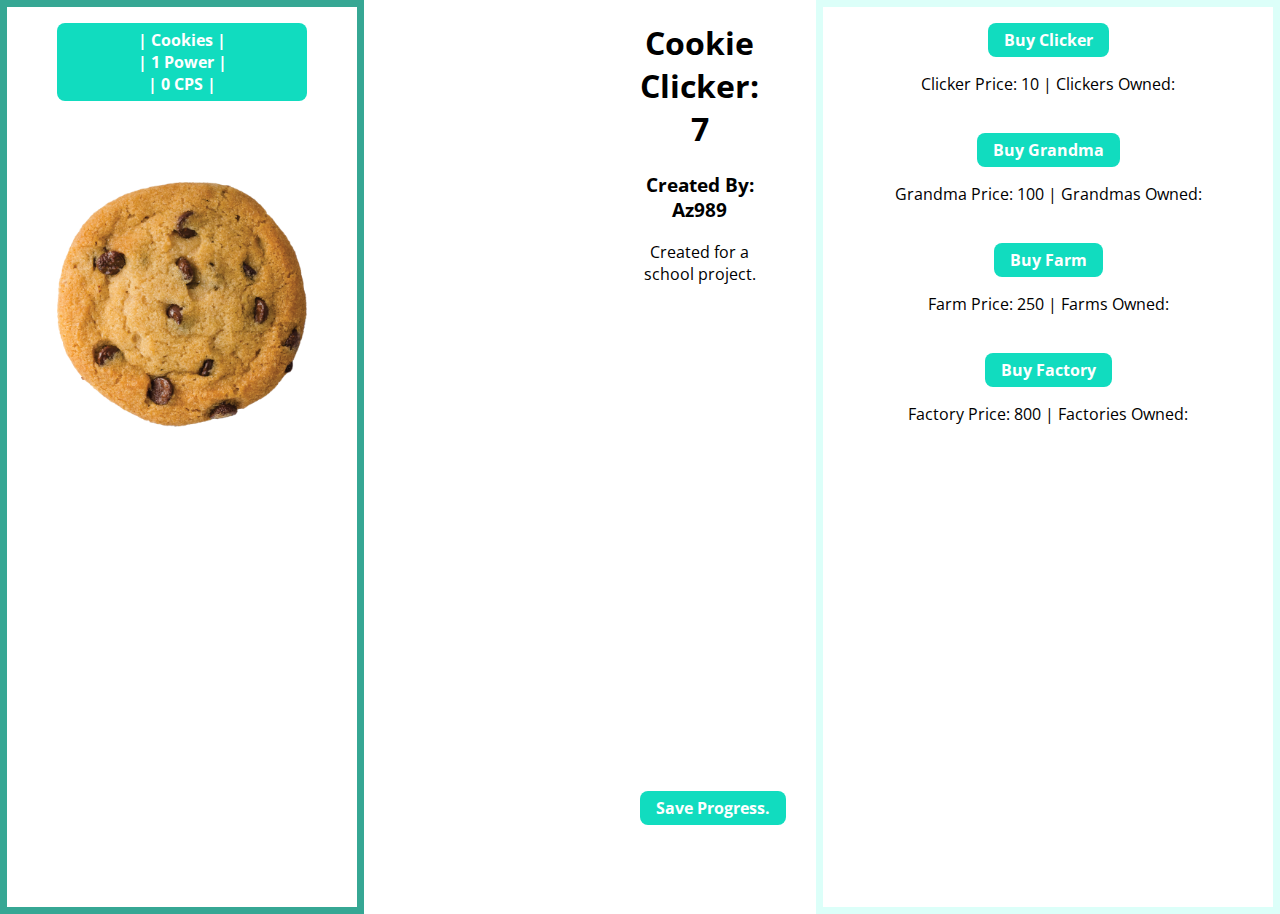
==== index.html @ 11f5f6b4 "secrets" ====
<!DOCTYPE html>
<html>
  <head>
    <meta charset="utf-8">
    <title>Cookie Clicker: 7</title>
    <link href="main.css" rel="stylesheet" type="text/css" >
    <meta name="viewport" content="height=device-height, initial-scale=1" >
    <meta name="keywords" content="cookies, clicking, seven, idle, game, project, fun" >
    <link rel="icon" type="image/png" href="images/favicon.png">
  </head>
  <body onload="load()">

    <button class="save" type="button" onclick = "manualSave()">Save Progress.</button>

    <article class="credits">
      <header class="credits">
        <h1>Cookie Clicker: 7</h1>
        <h3>Created By: Az989</h3>
        <p>Created for a school project.</p>
      </header>
    </article>

    <article class="cookie">
    <p class="info" id="numbers">
      | <span id = "counter">0</span> Cookies | 
      <br>
      | <span id ="clickPower">1</span> Power |
      <br>
      | <span id ="cpsCount">0</span> CPS |
    </p>
    <img src = "images/cookie.png" class = "animation-target" id = "cookie" style = "width: 250px"  onclick = "increment()" />
    </article>

    <article class="helpers">
    <p>
    <button type="button" onclick = "buyClicker()">Buy Clicker</button>
    <p>Clicker Price: <span id= "clickerCost">10</span> | Clickers Owned: <span id= "clickers">0</span></p>
    <br>
    <button type="button" onclick = "buyGrandma()">Buy Grandma</button>
    <p>Grandma Price: <span id= "grandmaCost">100</span> | Grandmas Owned: <span id= "grandmas">0</span></p>
    <br>
    <button type="button" onclick = "buyFarm()">Buy Farm</button>
    <p>Farm Price: <span id= "farmCost">250</span> | Farms Owned: <span id= "farms">0</span></p>
    </p>
    <br>
    <button type="button" onclick = "buyFactory()">Buy Factory</button>
    <p>Factory Price: <span id= "factoryCost">800</span> | Factories Owned: <span id= "factories">0</span></p>
    </p>
    </article>
<!-- 
    <article class="upgrades">
    <p>
    <button type="button" onclick = "buyUpgrade()">Upgrade Mouse</button>
    <p>Upgrade Price: <span id= "upgradePrice">1,000</span></p>
    </article> -->

  </body>
  <script src="scripts/main.js"></script> <!--main code-->
  <script src="scripts/helper.js"></script> <!--code for helpers--> 
  <script src="scripts/upgrade.js"></script> <!--code for mouse upgrade-->
  <script src="scripts/save.js"></script> <!--code for saving your progress-->
  <script src="scripts/secret.js"></script> <!--code for secrets-->
  <noscript>
    Looks like your browser can't run this game... cry about it
  </noscript>
</html>
---- main.css ----
/* stop looking in here */

@import url('https://fonts.googleapis.com/css2?family=Open+Sans&display=swap');

button {
    font-family: 'Open Sans', sans-serif;
    background-color: #11DCBF;
    border-radius: 8px;
    border: none;
    color: white;
    padding: 6px 16px;
    text-align: center;
    text-decoration: none;
    display: inline-block;
    font-size: 16px;
    font-weight: bold;
    transition-duration: 0.2s;
}

button:hover {
    font-family: 'Open Sans', sans-serif;
    background-color: #14b8aa;
    border-radius: 8px;
    border: none;
    color: white;
    padding: 6px 16px;
    text-align: center;
    text-decoration: none;
    display: inline-block;
    font-size: 16px;
    font-weight: bold;
}

.save {
    position: absolute;
    left: 50%;
    bottom: 75px;
 }

.cookie {
    font-family: 'Open Sans', sans-serif;
    position: absolute;
    left: 0px;
    top: 0px;
    width: 1000;
    border: 7px solid #36a794;
    height: 100%;
    padding: 0px 50px;
}

.credits {
    font-family: 'Open Sans', sans-serif;
    position:absolute;
    left: 50%;
    top: 0;
    text-align: center;
}

.info {
    font-family: 'Open Sans', sans-serif;
    position: absolute;
    top: 15;
    text-align: center;
    background-color: #11DCBF;
    border-radius: 8px;
    width: 250px;
    border: none;
    color: white;
    padding: 6px 0px;
    text-decoration: none;
    display: inline-block;
    font-size: 16px;
    font-weight: bold;
}

.helpers {
    font-family: 'Open Sans', sans-serif;
    position: absolute;
    right: 0px;
    top: 0px;
    width: 350px;
    text-align: center;
    height: 100%;
    border: 7px solid #dcfff9;
    padding: 0px 50px;
}

.animation-target {
    animation: animation 1500ms linear both;
    position:relative;
    top: 175px;
}

@keyframes animation { 
    0% { transform: matrix3d(1.125, 0, 0, 0, 0, 1.125, 0, 0, 0, 0, 1, 0, 0, 0, 0, 1); }
    4% { transform: matrix3d(1.071, 0, 0, 0, 0, 1.071, 0, 0, 0, 0, 1, 0, 0, 0, 0, 1); }
    7.91% { transform: matrix3d(1.014, 0, 0, 0, 0, 1.014, 0, 0, 0, 0, 1, 0, 0, 0, 0, 1); }
    11.91% { transform: matrix3d(0.976, 0, 0, 0, 0, 0.976, 0, 0, 0, 0, 1, 0, 0, 0, 0, 1); }
    15.82% { transform: matrix3d(0.966, 0, 0, 0, 0, 0.966, 0, 0, 0, 0, 1, 0, 0, 0, 0, 1); }
    20.42% { transform: matrix3d(0.975, 0, 0, 0, 0, 0.975, 0, 0, 0, 0, 1, 0, 0, 0, 0, 1); }
    24.92% { transform: matrix3d(0.993, 0, 0, 0, 0, 0.993, 0, 0, 0, 0, 1, 0, 0, 0, 0, 1); }
    29.53% { transform: matrix3d(1.005, 0, 0, 0, 0, 1.005, 0, 0, 0, 0, 1, 0, 0, 0, 0, 1); }
    34.03% { transform: matrix3d(1.009, 0, 0, 0, 0, 1.009, 0, 0, 0, 0, 1, 0, 0, 0, 0, 1); }
    43.14% { transform: matrix3d(1.002, 0, 0, 0, 0, 1.002, 0, 0, 0, 0, 1, 0, 0, 0, 0, 1); }
    52.15% { transform: matrix3d(0.998, 0, 0, 0, 0, 0.998, 0, 0, 0, 0, 1, 0, 0, 0, 0, 1); }
    70.37% { transform: matrix3d(1.001, 0, 0, 0, 0, 1.001, 0, 0, 0, 0, 1, 0, 0, 0, 0, 1); }
    88.59% { transform: matrix3d(1, 0, 0, 0, 0, 1, 0, 0, 0, 0, 1, 0, 0, 0, 0, 1); }
    100% { transform: matrix3d(1, 0, 0, 0, 0, 1, 0, 0, 0, 0, 1, 0, 0, 0, 0, 1); } 
}
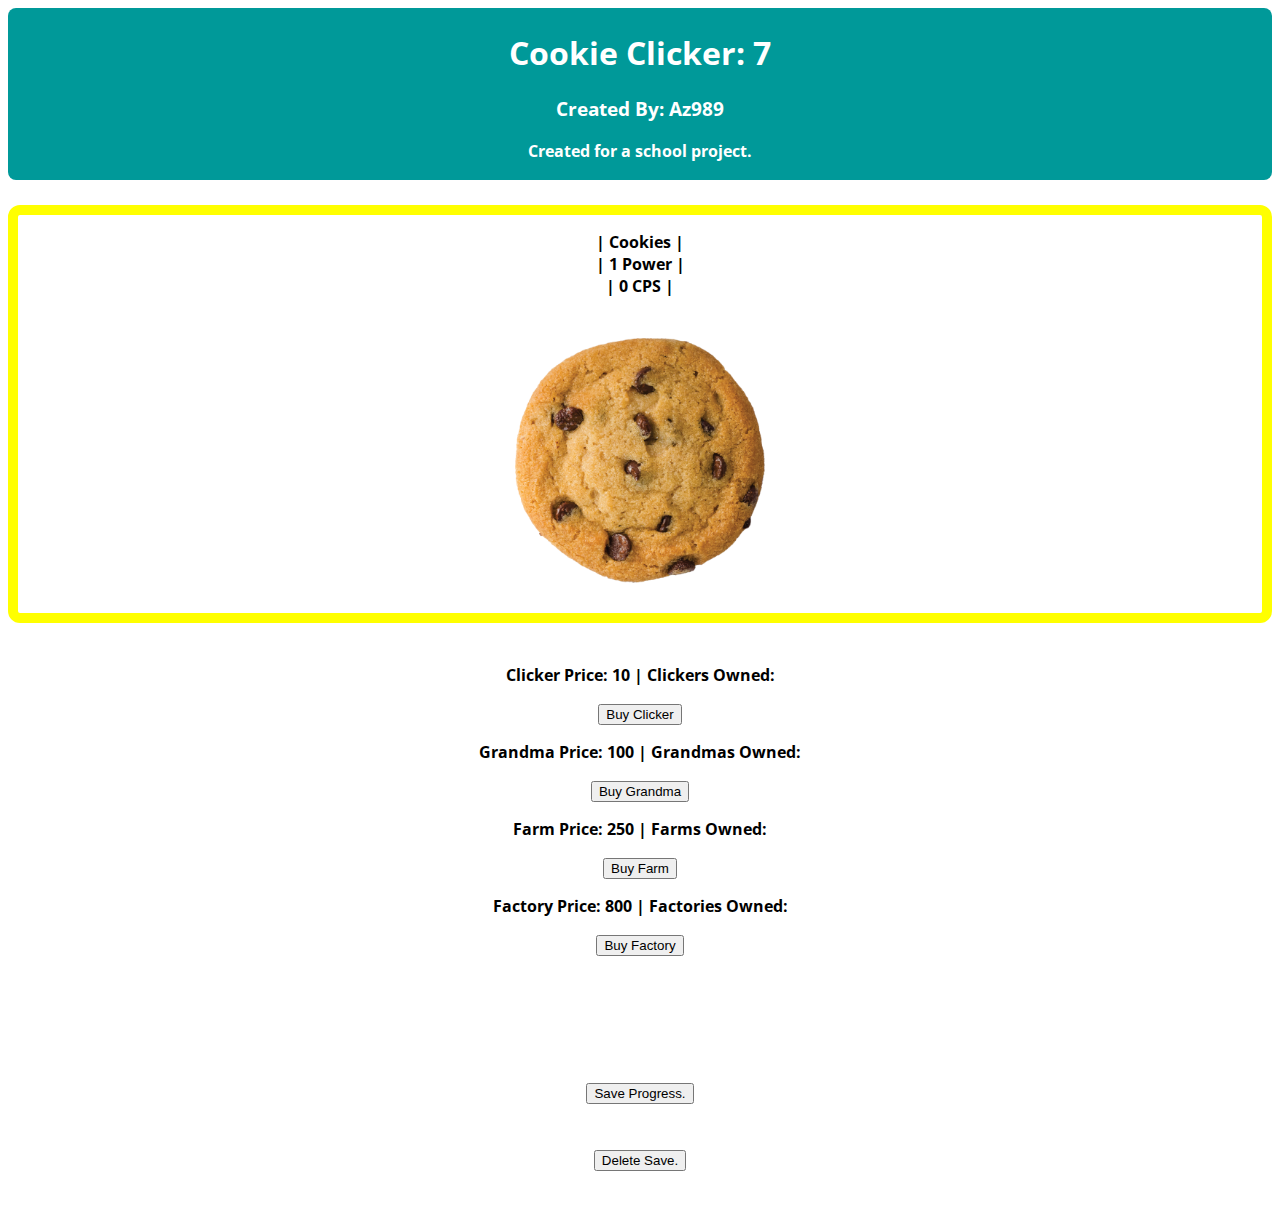
==== commit 7f6ced45: "begun redoing css, added save deletion" ====
--- a/index.html
+++ b/index.html
@@ -10,10 +10,8 @@
   </head>
   <body onload="load()">
 
-    <button class="save" type="button" onclick = "manualSave()">Save Progress.</button>
-
     <article class="credits">
-      <header class="credits">
+      <header>
         <h1>Cookie Clicker: 7</h1>
         <h3>Created By: Az989</h3>
         <p>Created for a school project.</p>
@@ -31,22 +29,33 @@
     <img src = "images/cookie.png" class = "animation-target" id = "cookie" style = "width: 250px"  onclick = "increment()" />
     </article>
 
-    <article class="helpers">
-    <p>
+    <article class="helpers" id="helpers">
+
+    <p>Clicker Price: <span id= "clickerCost">10</span> | Clickers Owned: <span id= "clickers">0</span></p>
     <button type="button" onclick = "buyClicker()">Buy Clicker</button>
-    <p>Clicker Price: <span id= "clickerCost">10</span> | Clickers Owned: <span id= "clickers">0</span></p>
+    <br>  
+
+    <p>Grandma Price: <span id= "grandmaCost">100</span> | Grandmas Owned: <span id= "grandmas">0</span></p>
+    <button type="button" onclick = "buyGrandma()">Buy Grandma</button>
+    
+
+    <p>Farm Price: <span id= "farmCost">250</span> | Farms Owned: <span id= "farms">0</span></p>
+    <button type="button" onclick = "buyFarm()">Buy Farm</button>
     <br>
-    <button type="button" onclick = "buyGrandma()">Buy Grandma</button>
-    <p>Grandma Price: <span id= "grandmaCost">100</span> | Grandmas Owned: <span id= "grandmas">0</span></p>
+
+    <p>Factory Price: <span id= "factoryCost">800</span> | Factories Owned: <span id= "factories">0</span></p>
+    <button type="button" onclick = "buyFactory()">Buy Factory</button>
     <br>
-    <button type="button" onclick = "buyFarm()">Buy Farm</button>
-    <p>Farm Price: <span id= "farmCost">250</span> | Farms Owned: <span id= "farms">0</span></p>
-    </p>
+    </article>
+
+    <article class="save">
+    <button type="button" onclick = "manualSave()">Save Progress.</button>
     <br>
-    <button type="button" onclick = "buyFactory()">Buy Factory</button>
-    <p>Factory Price: <span id= "factoryCost">800</span> | Factories Owned: <span id= "factories">0</span></p>
-    </p>
-    </article>
+    <br>
+    <br>
+    <button type="button" onclick = "deleteChoice()">Delete Save.</button>
+    </article>  
+    
 <!-- 
     <article class="upgrades">
     <p>
--- a/main.css
+++ b/main.css
@@ -2,93 +2,63 @@
 
 @import url('https://fonts.googleapis.com/css2?family=Open+Sans&display=swap');
 
-button {
-    font-family: 'Open Sans', sans-serif;
-    background-color: #11DCBF;
-    border-radius: 8px;
-    border: none;
-    color: white;
-    padding: 6px 16px;
-    text-align: center;
-    text-decoration: none;
-    display: inline-block;
-    font-size: 16px;
-    font-weight: bold;
-    transition-duration: 0.2s;
-}
-
-button:hover {
-    font-family: 'Open Sans', sans-serif;
-    background-color: #14b8aa;
-    border-radius: 8px;
-    border: none;
-    color: white;
-    padding: 6px 16px;
-    text-align: center;
-    text-decoration: none;
-    display: inline-block;
-    font-size: 16px;
-    font-weight: bold;
-}
-
-.save {
-    position: absolute;
-    left: 50%;
-    bottom: 75px;
- }
-
-.cookie {
-    font-family: 'Open Sans', sans-serif;
-    position: absolute;
-    left: 0px;
-    top: 0px;
-    width: 1000;
-    border: 7px solid #36a794;
-    height: 100%;
-    padding: 0px 50px;
+.animation-target {
+    animation: animation 1500ms linear both;
+    position: relative;
+    padding: 25px;
 }
 
 .credits {
     font-family: 'Open Sans', sans-serif;
-    position:absolute;
-    left: 50%;
-    top: 0;
+    font-weight: bold;
+    position: relative;
     text-align: center;
+    display: block;
+    margin-left: auto;
+    margin-right: auto;
+    width: 10;
+    background-color: #009999;
+    border-radius: 8px;
+    padding: 2px 0px;
+    color: white;
 }
 
-.info {
+.cookie {
+    position:relative;
+    top: 25px;
     font-family: 'Open Sans', sans-serif;
-    position: absolute;
-    top: 15;
+    font-weight: bold;
     text-align: center;
-    background-color: #11DCBF;
-    border-radius: 8px;
-    width: 250px;
-    border: none;
-    color: white;
-    padding: 6px 0px;
-    text-decoration: none;
-    display: inline-block;
-    font-size: 16px;
+    border: solid;
+    border-width: 10px;
+    border-color: yellow;
+    border-radius: 12px;
+}
+
+.save {
+    font-family: 'Open Sans', sans-serif;
     font-weight: bold;
+    position: relative;
+    text-align: center;
+    display: block;
+    margin-left: auto;
+    margin-right: auto;
+    width: 10;
+    top:15px;
+    padding: 60px;
 }
 
 .helpers {
     font-family: 'Open Sans', sans-serif;
-    position: absolute;
-    right: 0px;
-    top: 0px;
-    width: 350px;
+    font-weight: bold;
+    position: relative;
     text-align: center;
-    height: 100%;
-    border: 7px solid #dcfff9;
-    padding: 0px 50px;
-}
-
-.animation-target {
-    animation: animation 1500ms linear both;
-    position:relative;
-    top: 175px;
+    display: block;
+    margin-left: auto;
+    margin-right: auto;
+    width: 10;
+    bottom:0px;
+    padding: 50px;
 }
 
 @keyframes animation { 
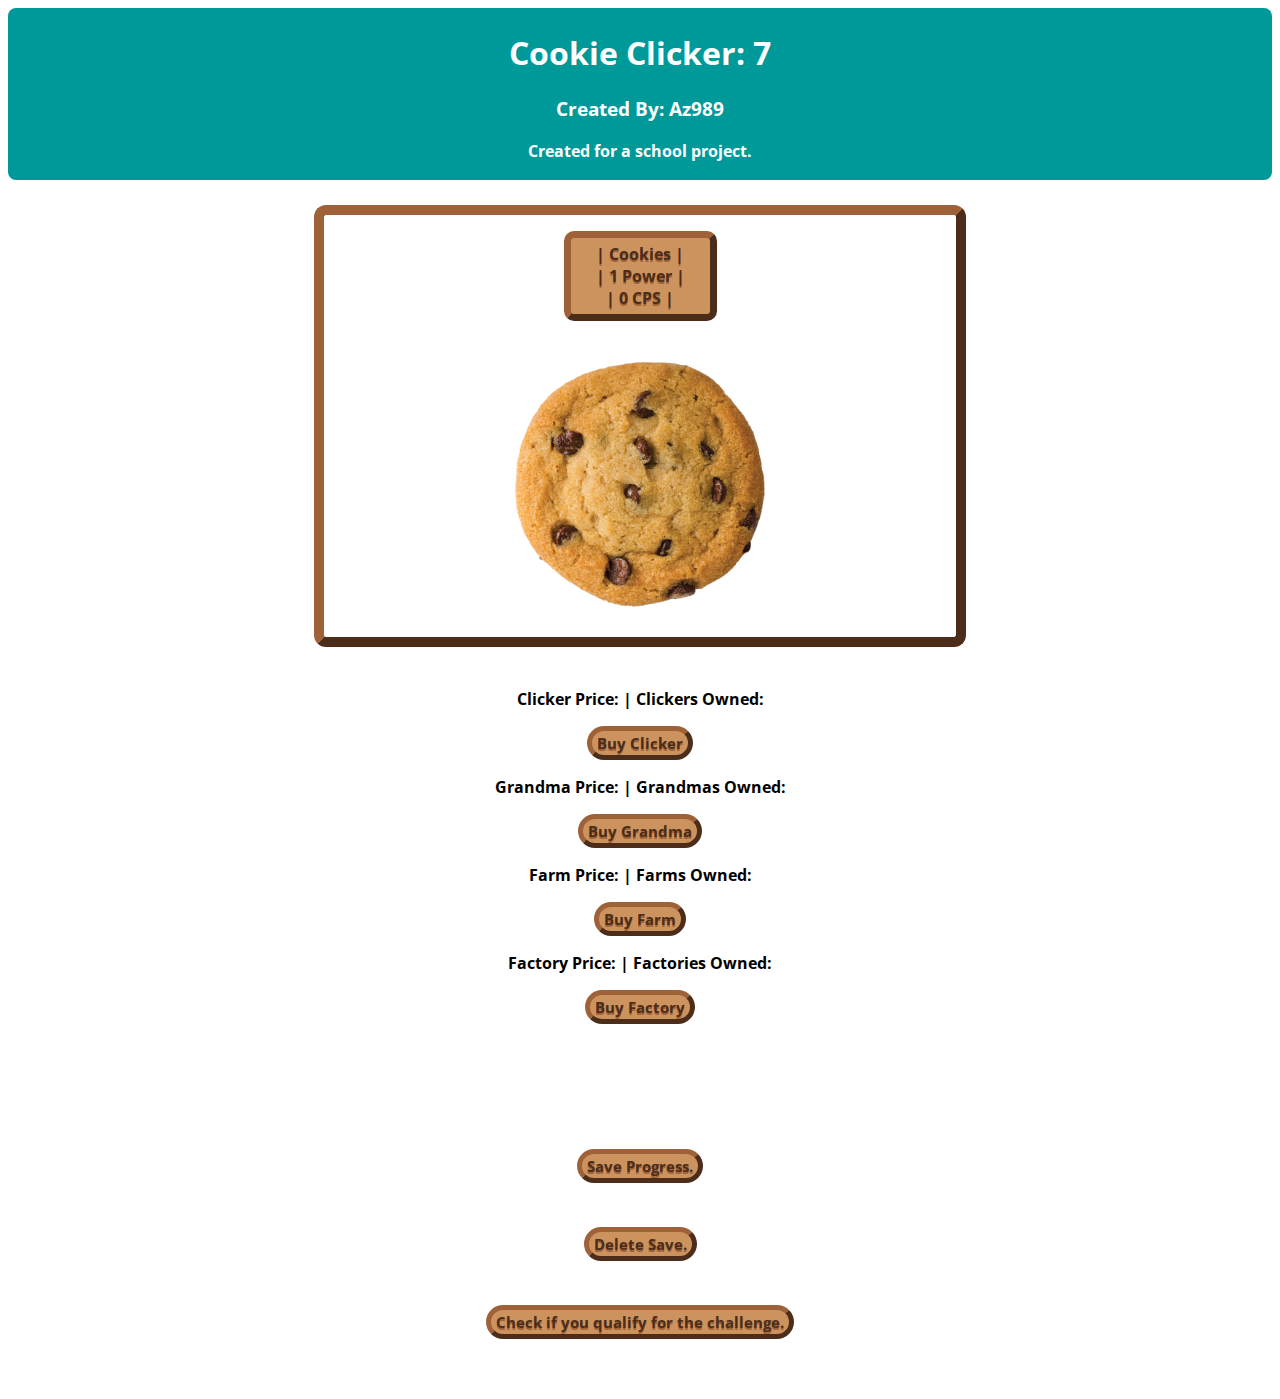
==== commit 565ec055: "100 mil chalenge and fixed price glitch" ====
--- a/index.html
+++ b/index.html
@@ -54,6 +54,10 @@
     <br>
     <br>
     <button type="button" onclick = "deleteChoice()">Delete Save.</button>
+    <br>
+    <br>
+    <br>
+    <button type="button" onclick = "qualify()">Check if you qualify for the challenge.</button>
     </article>  
     
 <!-- 
@@ -69,6 +73,7 @@
   <script src="scripts/upgrade.js"></script> <!--code for mouse upgrade-->
   <script src="scripts/save.js"></script> <!--code for saving your progress-->
   <script src="scripts/secret.js"></script> <!--code for secrets-->
+  <script src="scripts/100m.js"></script> <!--code for challenge-->
   <noscript>
     Looks like your browser can't run this game... cry about it
   </noscript>
--- a/main.css
+++ b/main.css
@@ -6,6 +6,59 @@
     animation: animation 1500ms linear both;
     position: relative;
     padding: 25px;
+}
+
+button {
+    text-align: center;
+    font-family: 'Open Sans', sans-serif;
+    font-weight: bold;
+    text-shadow: 0px 2px #9f6138; 
+    color: #4b2d1a;
+    background-color: #cc935e;
+    border: 10px solid;
+    border-radius: 25px;
+    padding: 2px 5px;
+    font-size: 15px;
+    border-color: #9f6138;
+    border-right-color: #4b2d1a;
+    border-bottom-color: #4b2d1a;
+    border-width: 5px;
+}
+
+button:hover {
+    text-align: center;
+    font-family: 'Open Sans', sans-serif;
+    font-weight: bold;
+    text-shadow: 0px 2px #9f6138; 
+    color: #4b2d1a;
+    background-color: #e4a76e;
+    border: 8px solid;
+    border-radius: 25px;
+    padding: 2px 5px;
+    font-size: 15px;
+    border-color: #9f6138;
+    border-right-color: #4b2d1a;
+    border-bottom-color: #4b2d1a;
+    border-width: 5px;
+    transition: 125ms;
+}
+
+button:active {
+    text-align: center;
+    font-family: 'Open Sans', sans-serif;
+    font-weight: bold;
+    text-shadow: 0px 2px #9f6138; 
+    color: #4b2d1a;
+    background-color: rgb(197, 139, 84);
+    border: 8px solid;
+    border-radius: 25px;
+    padding: 2px 5px;
+    font-size: 15px;
+    border-color: #9f6138;
+    border-right-color: #4b2d1a;
+    border-bottom-color: #4b2d1a;
+    border-width: 5px;
+    transition: 0ms;
 }
 
 .credits {
@@ -31,8 +84,14 @@
     text-align: center;
     border: solid;
     border-width: 10px;
-    border-color: yellow;
+    width: fit-content;
+    border-color: #9f6138;
+    border-right-color: #4b2d1a;
+    border-bottom-color: #4b2d1a;
     border-radius: 12px;
+    min-width: 50%;
+    margin-left: auto;
+    margin-right: auto;
 }
 
 .save {
@@ -59,6 +118,25 @@
     width: 10;
     bottom:0px;
     padding: 50px;
+    border-color: #9f6138;
+    border-right-color: #4b2d1a;
+    border-bottom-color: #4b2d1a;
+}
+
+.info {
+    background-color: #cc935e;
+    border-radius: 10px;
+    display: block;
+    margin-left: auto;
+    margin-right: auto;
+    width: fit-content;
+    padding: 5px 25px;
+    border: 7.5px solid;
+    border-color: #9f6138;
+    border-right-color: #4b2d1a;
+    border-bottom-color: #4b2d1a;
+    color: #4b2d1a;
+    text-shadow: 0px 2px #9f6138; 
 }
 
 @keyframes animation { 
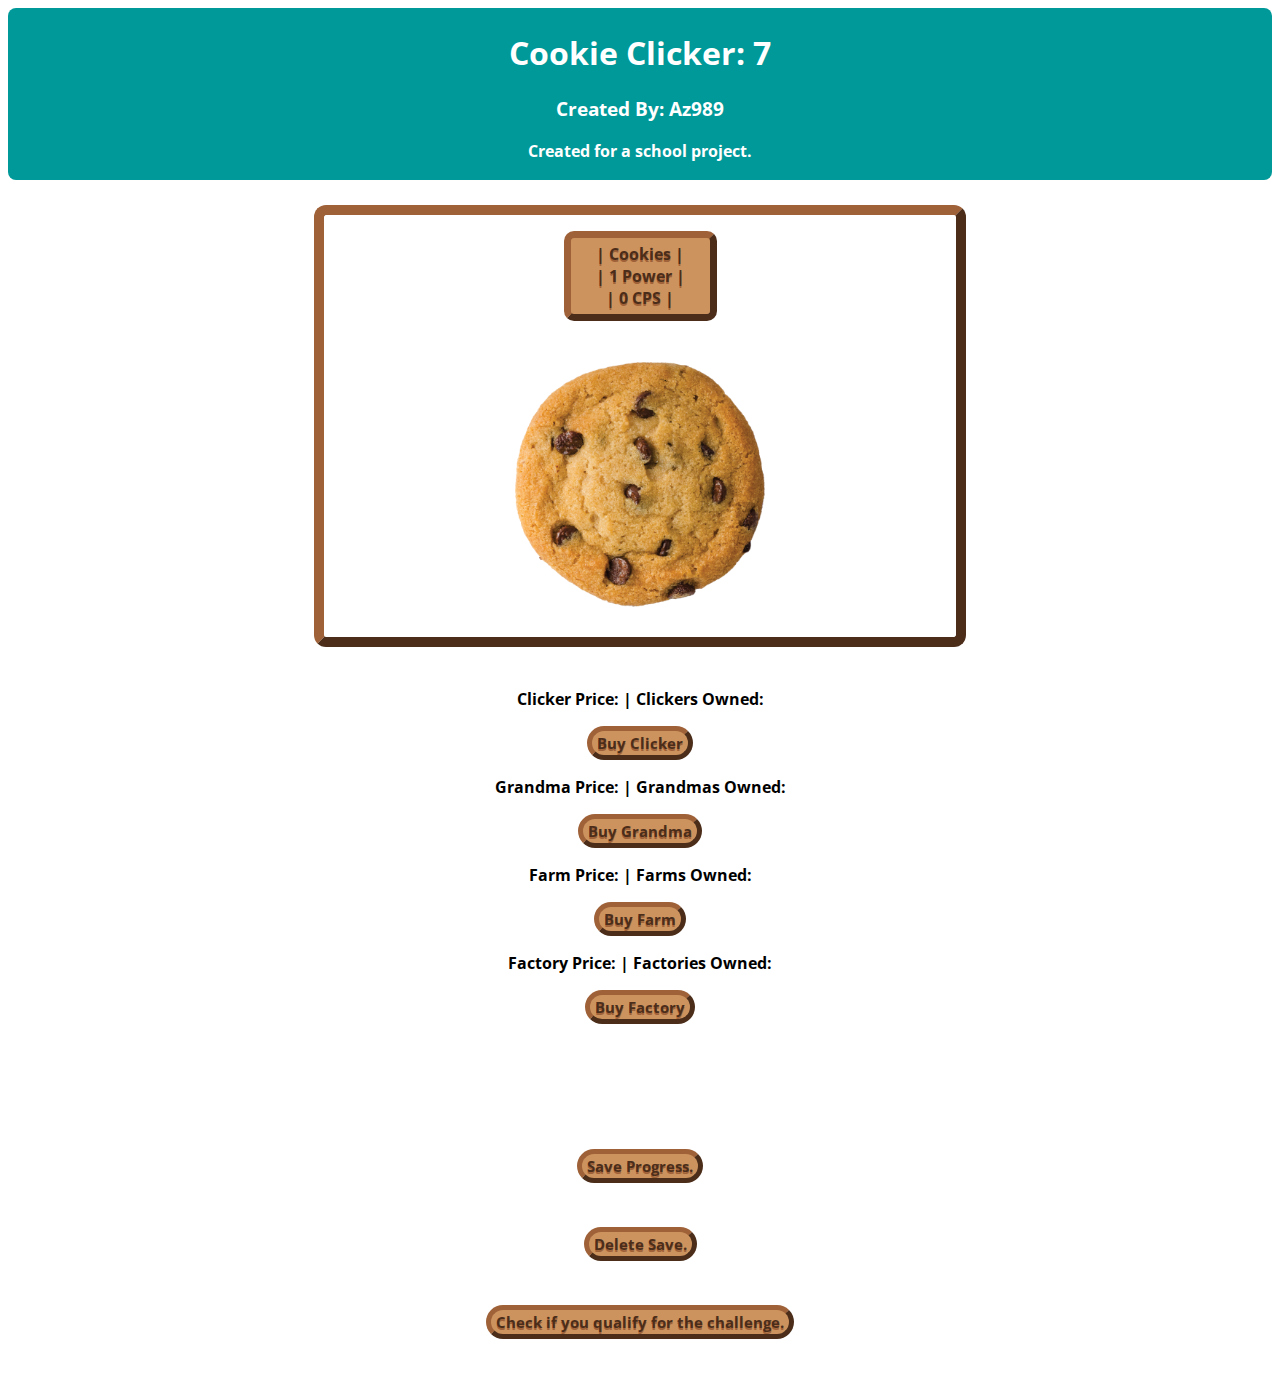
==== commit e7d57538: "cope" ====
--- a/index.html
+++ b/index.html
@@ -75,6 +75,6 @@
   <script src="scripts/secret.js"></script> <!--code for secrets-->
   <script src="scripts/100m.js"></script> <!--code for challenge-->
   <noscript>
-    Looks like your browser can't run this game... cry about it
+    Looks like your browser can't run this game... cry about it <!--cope :)-->
   </noscript>
 </html>
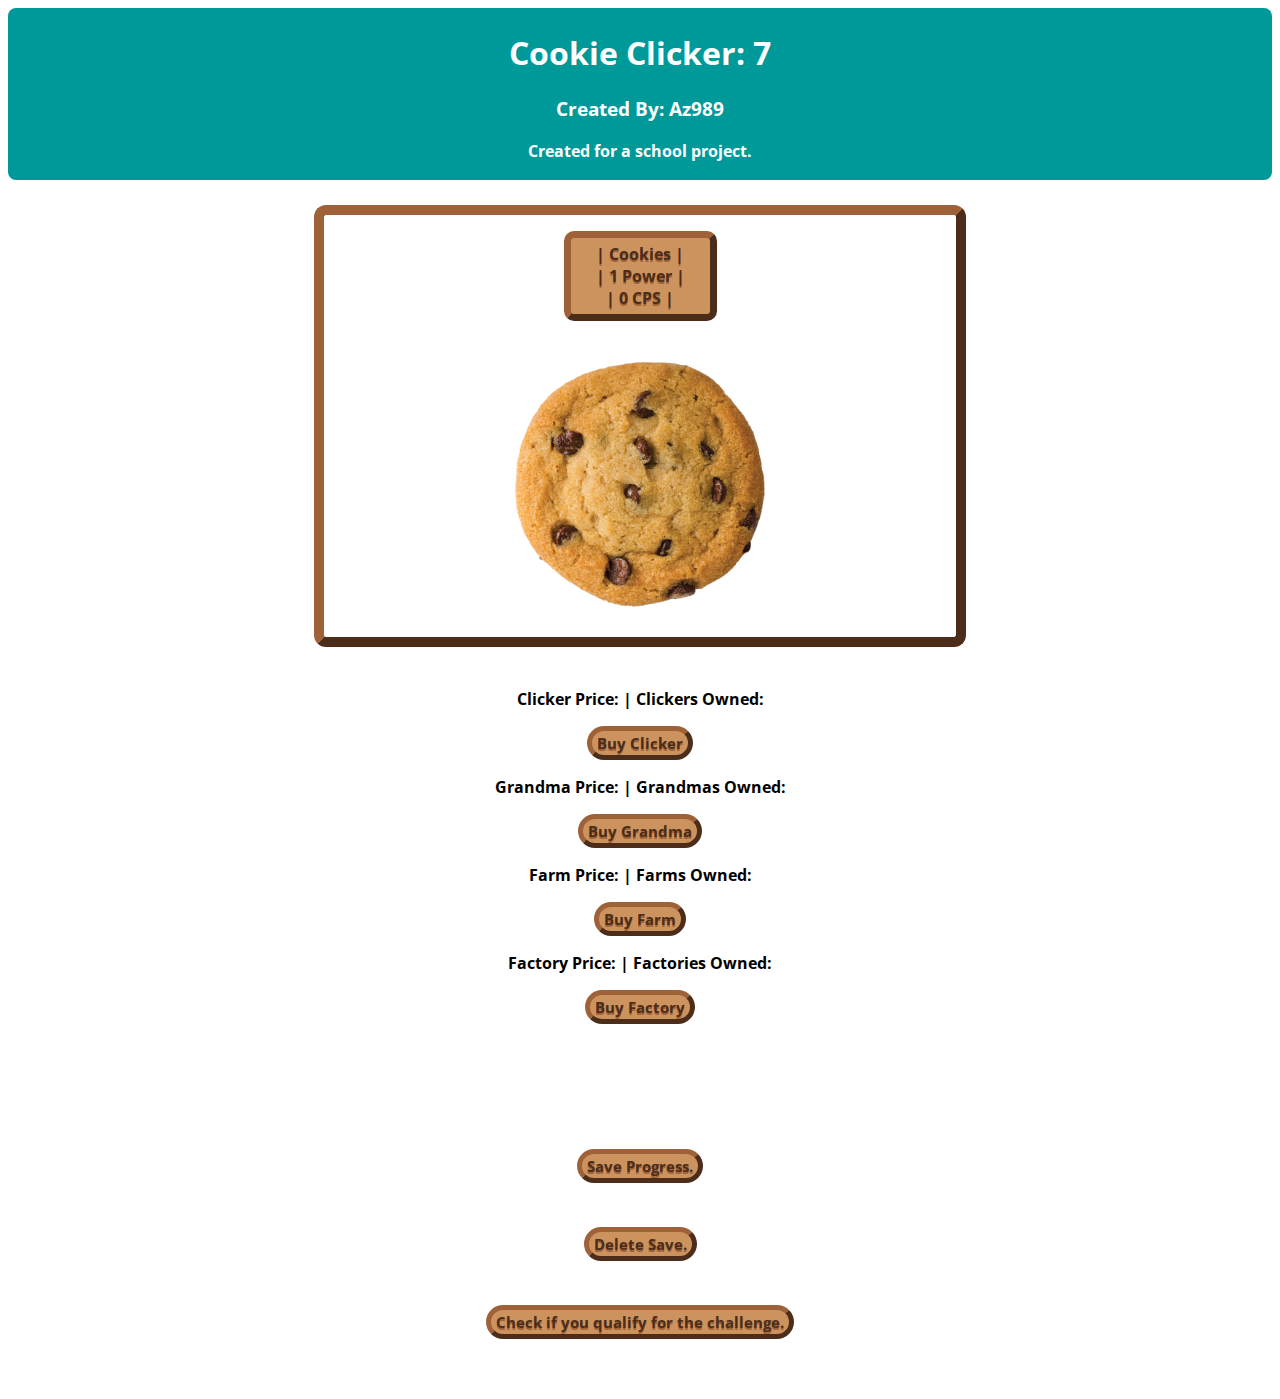
==== commit 8bb17d61: "music (finally)" ====
--- a/index.html
+++ b/index.html
@@ -9,6 +9,12 @@
     <link rel="icon" type="image/png" href="images/favicon.png">
   </head>
   <body onload="load()">
+
+    <audio id="musica" loop>
+      <source src="sounds/music.mp3" type="audio/mp3">
+      <source src="sounds/music.ogg" type="audio/ogg">
+    Your browser doesn't support the audio element.
+    </audio>
 
     <article class="credits">
       <header>
@@ -74,6 +80,7 @@
   <script src="scripts/save.js"></script> <!--code for saving your progress-->
   <script src="scripts/secret.js"></script> <!--code for secrets-->
   <script src="scripts/100m.js"></script> <!--code for challenge-->
+  <script src="scripts/sounds.js"></script> <!--code for sounds n music-->
   <noscript>
     Looks like your browser can't run this game... cry about it <!--cope :)-->
   </noscript>
--- a/main.css
+++ b/main.css
@@ -6,6 +6,10 @@
     animation: animation 1500ms linear both;
     position: relative;
     padding: 25px;
+}
+
+.musica {
+    visibility: hidden;
 }
 
 button {
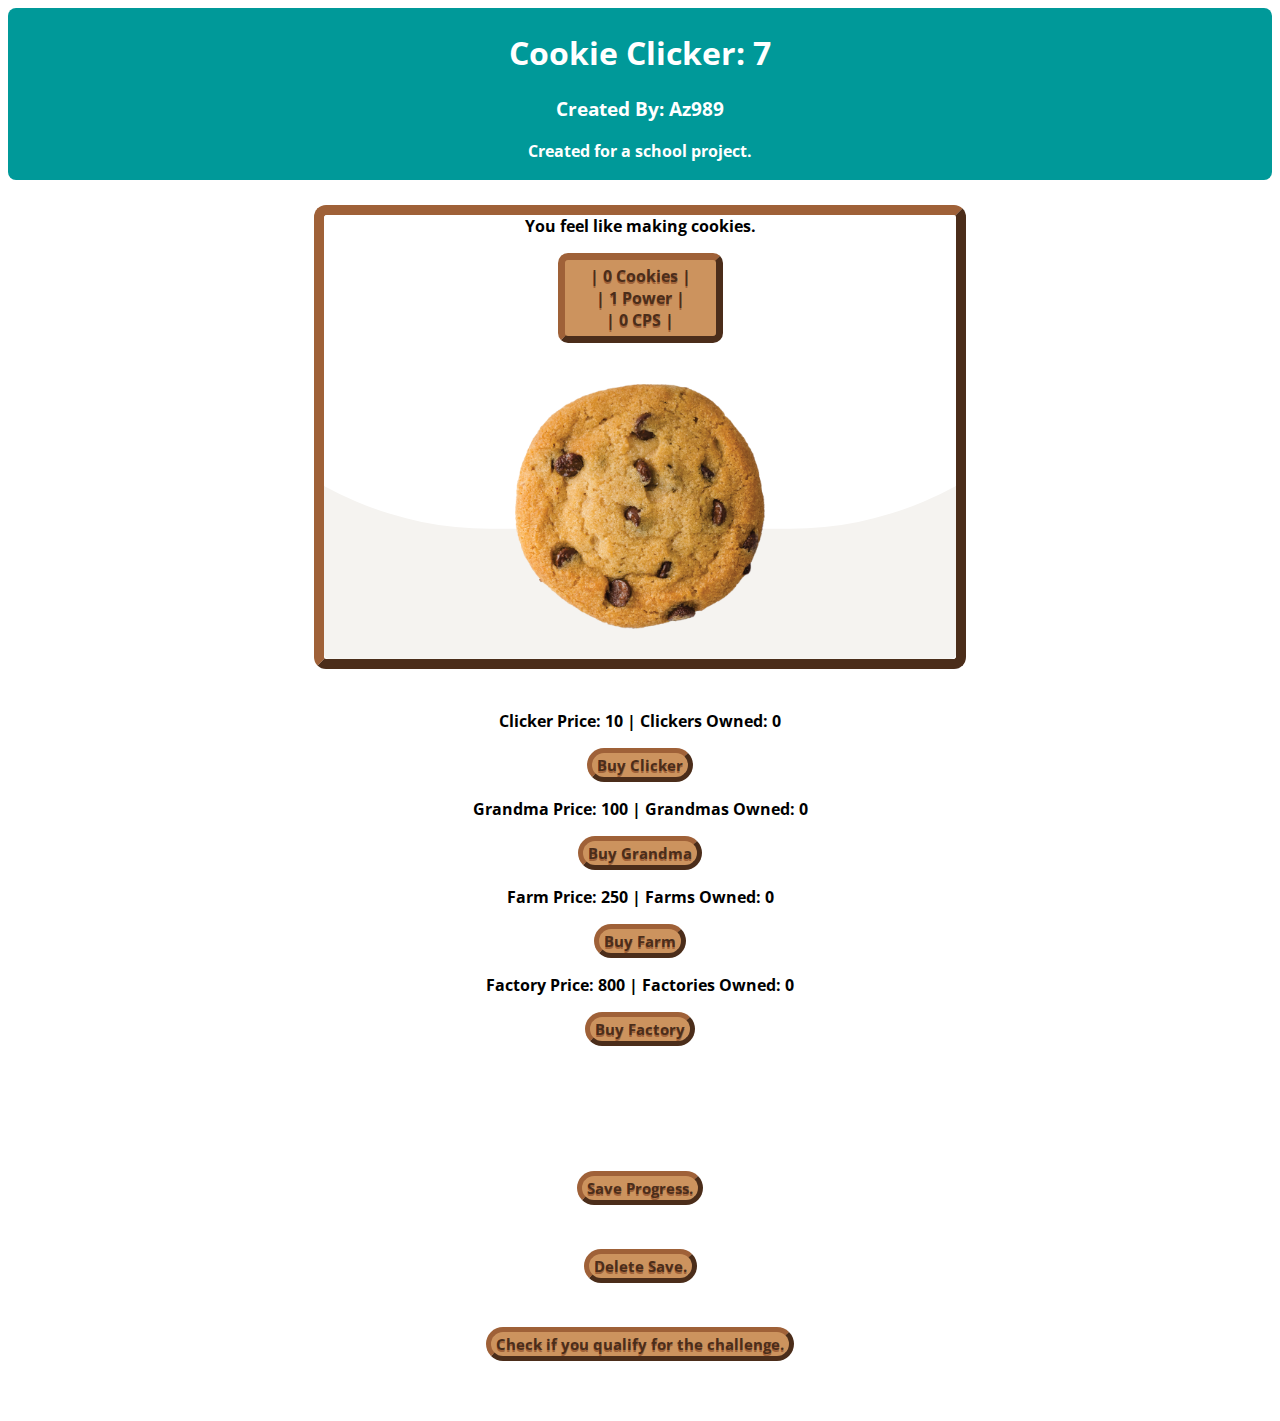
==== commit 993d9d15: "milk and news beta part 2" ====
--- a/index.html
+++ b/index.html
@@ -8,11 +8,11 @@
     <meta name="keywords" content="cookies, clicking, seven, idle, game, project, fun" >
     <link rel="icon" type="image/png" href="images/favicon.png">
   </head>
-  <body onload="load()">
+  <body onload="autoLoad()" oncontextmenu="return false;">
 
-    <audio id="musica" loop>
-      <source src="sounds/music.mp3" type="audio/mp3">
-      <source src="sounds/music.ogg" type="audio/ogg">
+    <audio id="music" loop>
+      <source src="sounds/music_new.mp3" type="audio/mp3">
+      <source src="sounds/music_new.ogg" type="audio/ogg">
     Your browser doesn't support the audio element.
     </audio>
 
@@ -25,7 +25,20 @@
     </article>
 
     <article class="cookie">
-    <p class="info" id="numbers">
+      <div class="wrapper">
+        <style>
+          .wrapper {
+            background-color: #f5f3f0;
+          }
+        </style>
+        <div class="wave"></div>
+      </div>
+
+      <div id="news_flash">
+        You feel like making cookies.
+      </div>
+
+      <p class="info" id="numbers">
       | <span id = "counter">0</span> Cookies | 
       <br>
       | <span id ="clickPower">1</span> Power |
@@ -35,6 +48,7 @@
     <img src = "images/cookie.png" class = "animation-target" id = "cookie" style = "width: 250px"  onclick = "increment()" />
     </article>
 
+    <div class="container">
     <article class="helpers" id="helpers">
 
     <p>Clicker Price: <span id= "clickerCost">10</span> | Clickers Owned: <span id= "clickers">0</span></p>
@@ -53,6 +67,7 @@
     <button type="button" onclick = "buyFactory()">Buy Factory</button>
     <br>
     </article>
+    </div>
 
     <article class="save">
     <button type="button" onclick = "manualSave()">Save Progress.</button>
@@ -64,7 +79,6 @@
     <br>
     <br>
     <button type="button" onclick = "qualify()">Check if you qualify for the challenge.</button>
-    </article>  
     
 <!-- 
     <article class="upgrades">
@@ -74,13 +88,20 @@
     </article> -->
 
   </body>
+  
+  <script src="scripts/require.js"></script>
+
+  <script type="module" src="scripts/import.js"></script>
+
   <script src="scripts/main.js"></script> <!--main code-->
   <script src="scripts/helper.js"></script> <!--code for helpers--> 
   <script src="scripts/upgrade.js"></script> <!--code for mouse upgrade-->
   <script src="scripts/save.js"></script> <!--code for saving your progress-->
   <script src="scripts/secret.js"></script> <!--code for secrets-->
   <script src="scripts/100m.js"></script> <!--code for challenge-->
-  <script src="scripts/sounds.js"></script> <!--code for sounds n music-->
+  <script src="scripts/news.js"></script> <!--code for news-->
+  <script src="scripts/milk.js"></script> <!--code for yummy delicious milk mmm-->
+
   <noscript>
     Looks like your browser can't run this game... cry about it <!--cope :)-->
   </noscript>
--- a/main.css
+++ b/main.css
@@ -8,7 +8,7 @@
     padding: 25px;
 }
 
-.musica {
+.music {
     visibility: hidden;
 }
 
@@ -96,6 +96,7 @@
     min-width: 50%;
     margin-left: auto;
     margin-right: auto;
+    overflow: hidden;
 }
 
 .save {
@@ -141,7 +142,41 @@
     border-bottom-color: #4b2d1a;
     color: #4b2d1a;
     text-shadow: 0px 2px #9f6138; 
-}
+    overflow: visible;
+    z-index: 9;
+}
+
+
+.wrapper {
+    width: 100%;
+    height: 100%;
+    position: absolute;
+    left: 50%;
+    top: 50%;
+    transform: translate(-50%, -50%);
+    border-radius: 5px;
+    background-color: #f1e9df;
+    overflow: hidden;
+    z-index: -1;
+  }
+  
+  .wave {
+    width: 1000px;
+    height: 1025px;
+    position: absolute;
+    top: -25%;
+    left: 50%;
+    margin-left: -500px;
+    margin-top: -600px;
+    border-radius: 35%;
+    background: rgba(255, 255, 255);
+    animation: wave 15s infinite linear;
+  }
+  
+  @keyframes wave {
+    from { transform: rotate(0deg);}
+    from { transform: rotate(360deg);}
+  }  
 
 @keyframes animation { 
     0% { transform: matrix3d(1.125, 0, 0, 0, 0, 1.125, 0, 0, 0, 0, 1, 0, 0, 0, 0, 1); }
@@ -159,3 +194,14 @@
     88.59% { transform: matrix3d(1, 0, 0, 0, 0, 1, 0, 0, 0, 0, 1, 0, 0, 0, 0, 1); }
     100% { transform: matrix3d(1, 0, 0, 0, 0, 1, 0, 0, 0, 0, 1, 0, 0, 0, 0, 1); } 
 }
+
+@keyframes slide-left {
+    from {
+      -webkit-transform: translateX(0);
+              transform: translateX(0);
+    }
+    to {
+      -webkit-transform: translateX(-300%);
+              transform: translateX(-300%);
+    }
+  }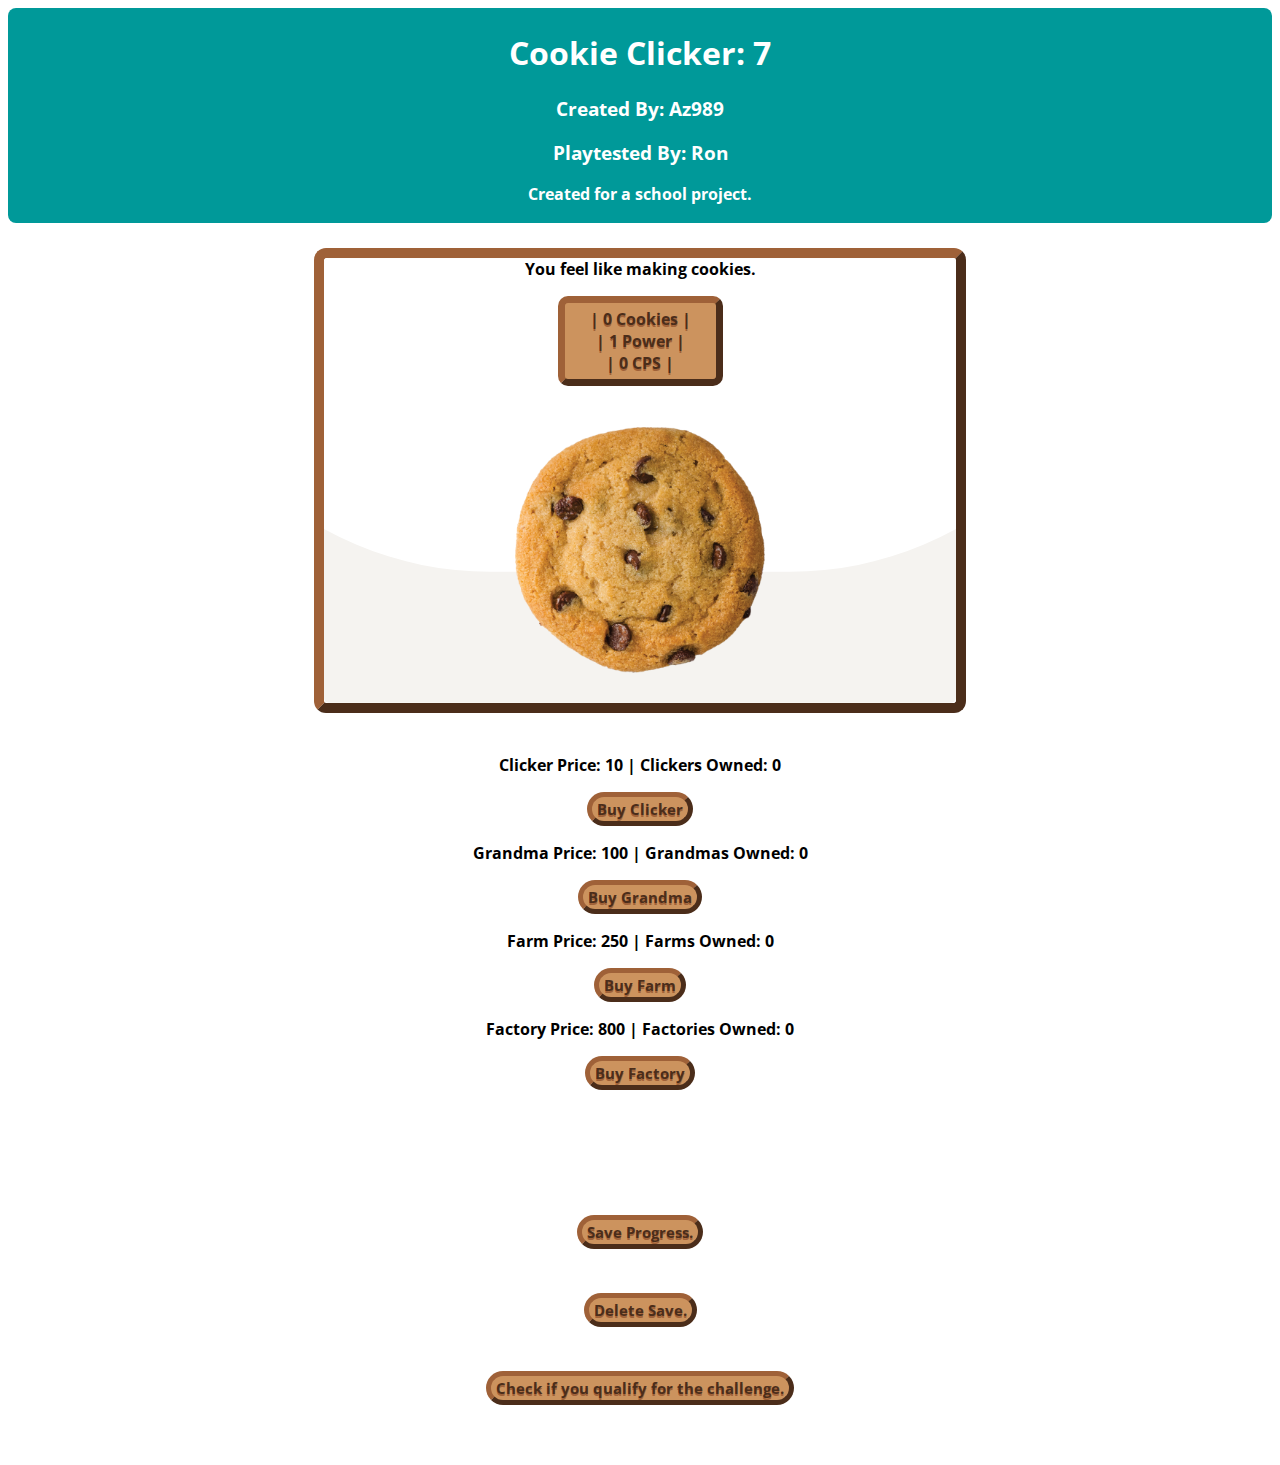
==== commit 0e7726c9: "pls add me to credits" ====
--- a/index.html
+++ b/index.html
@@ -20,6 +20,7 @@
       <header>
         <h1>Cookie Clicker: 7</h1>
         <h3>Created By: Az989</h3>
+        <h3>Playtested By: Ron</h3>
         <p>Created for a school project.</p>
       </header>
     </article>
